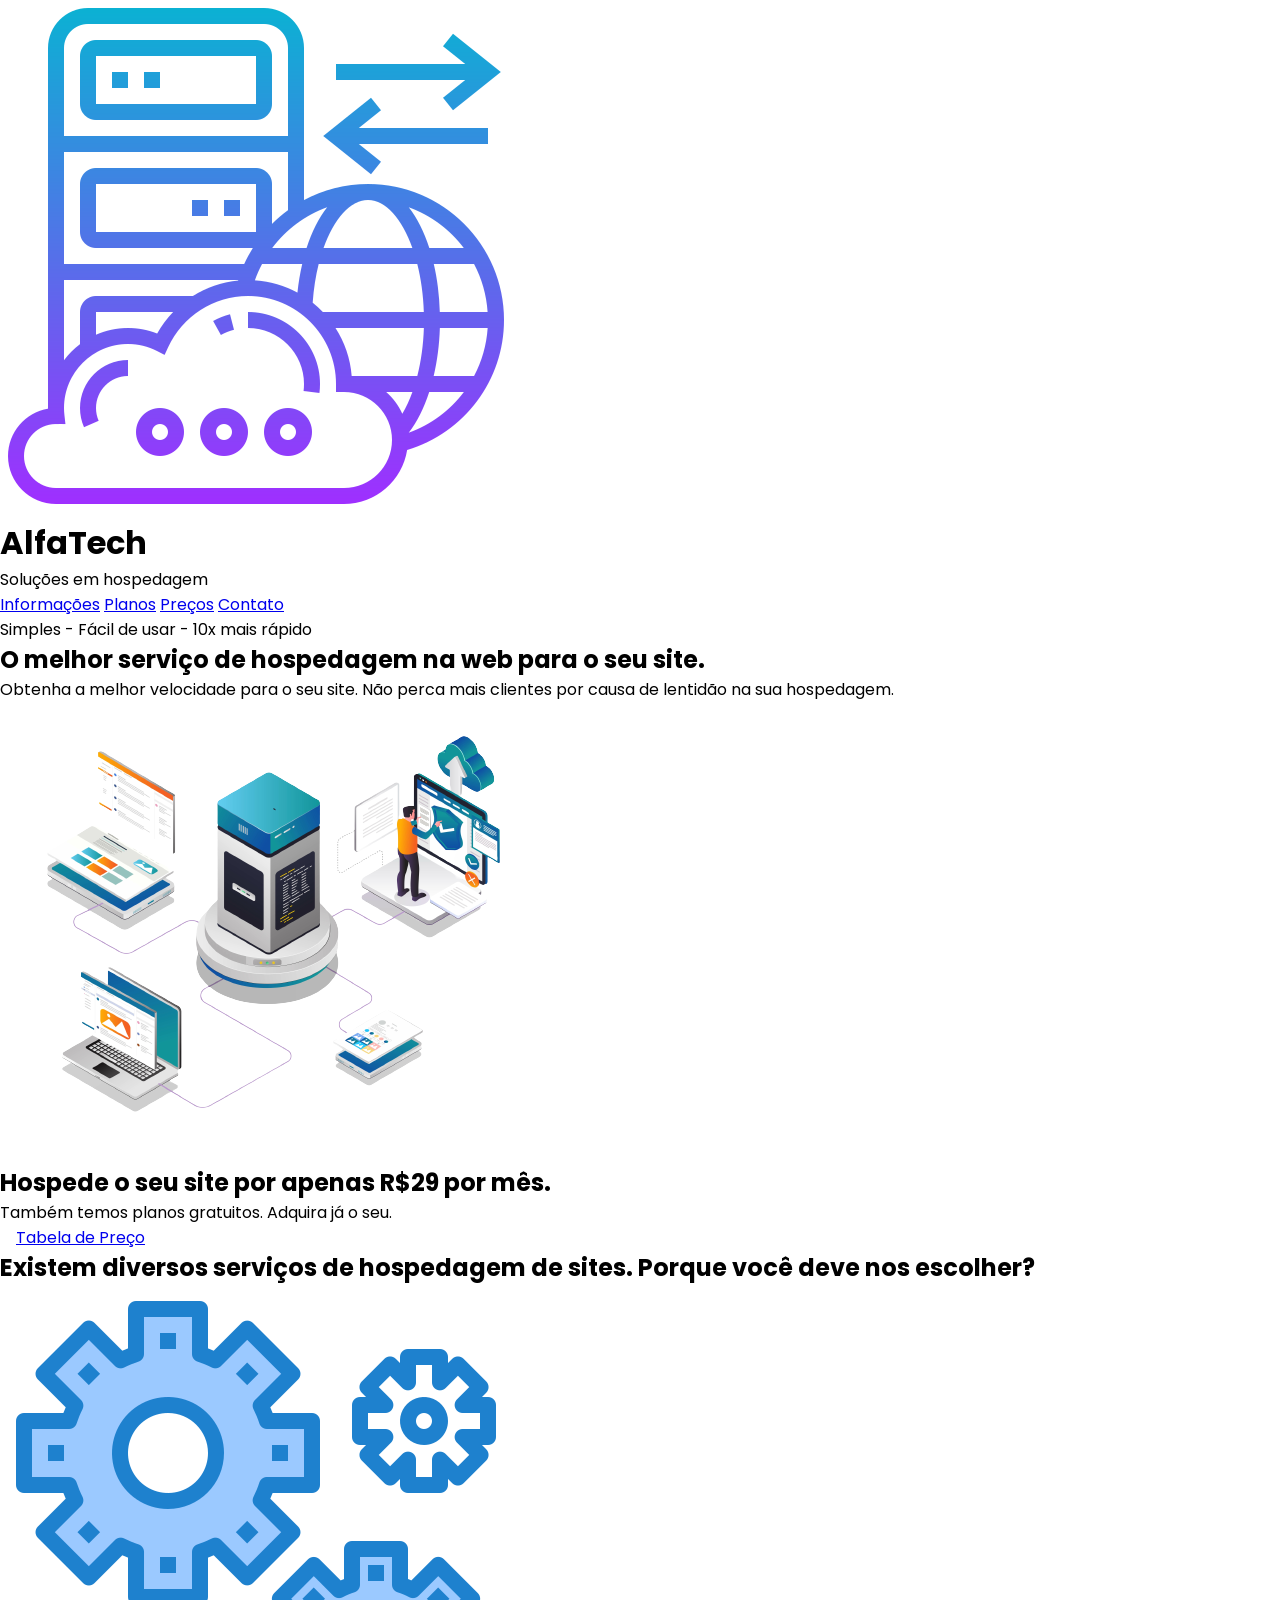
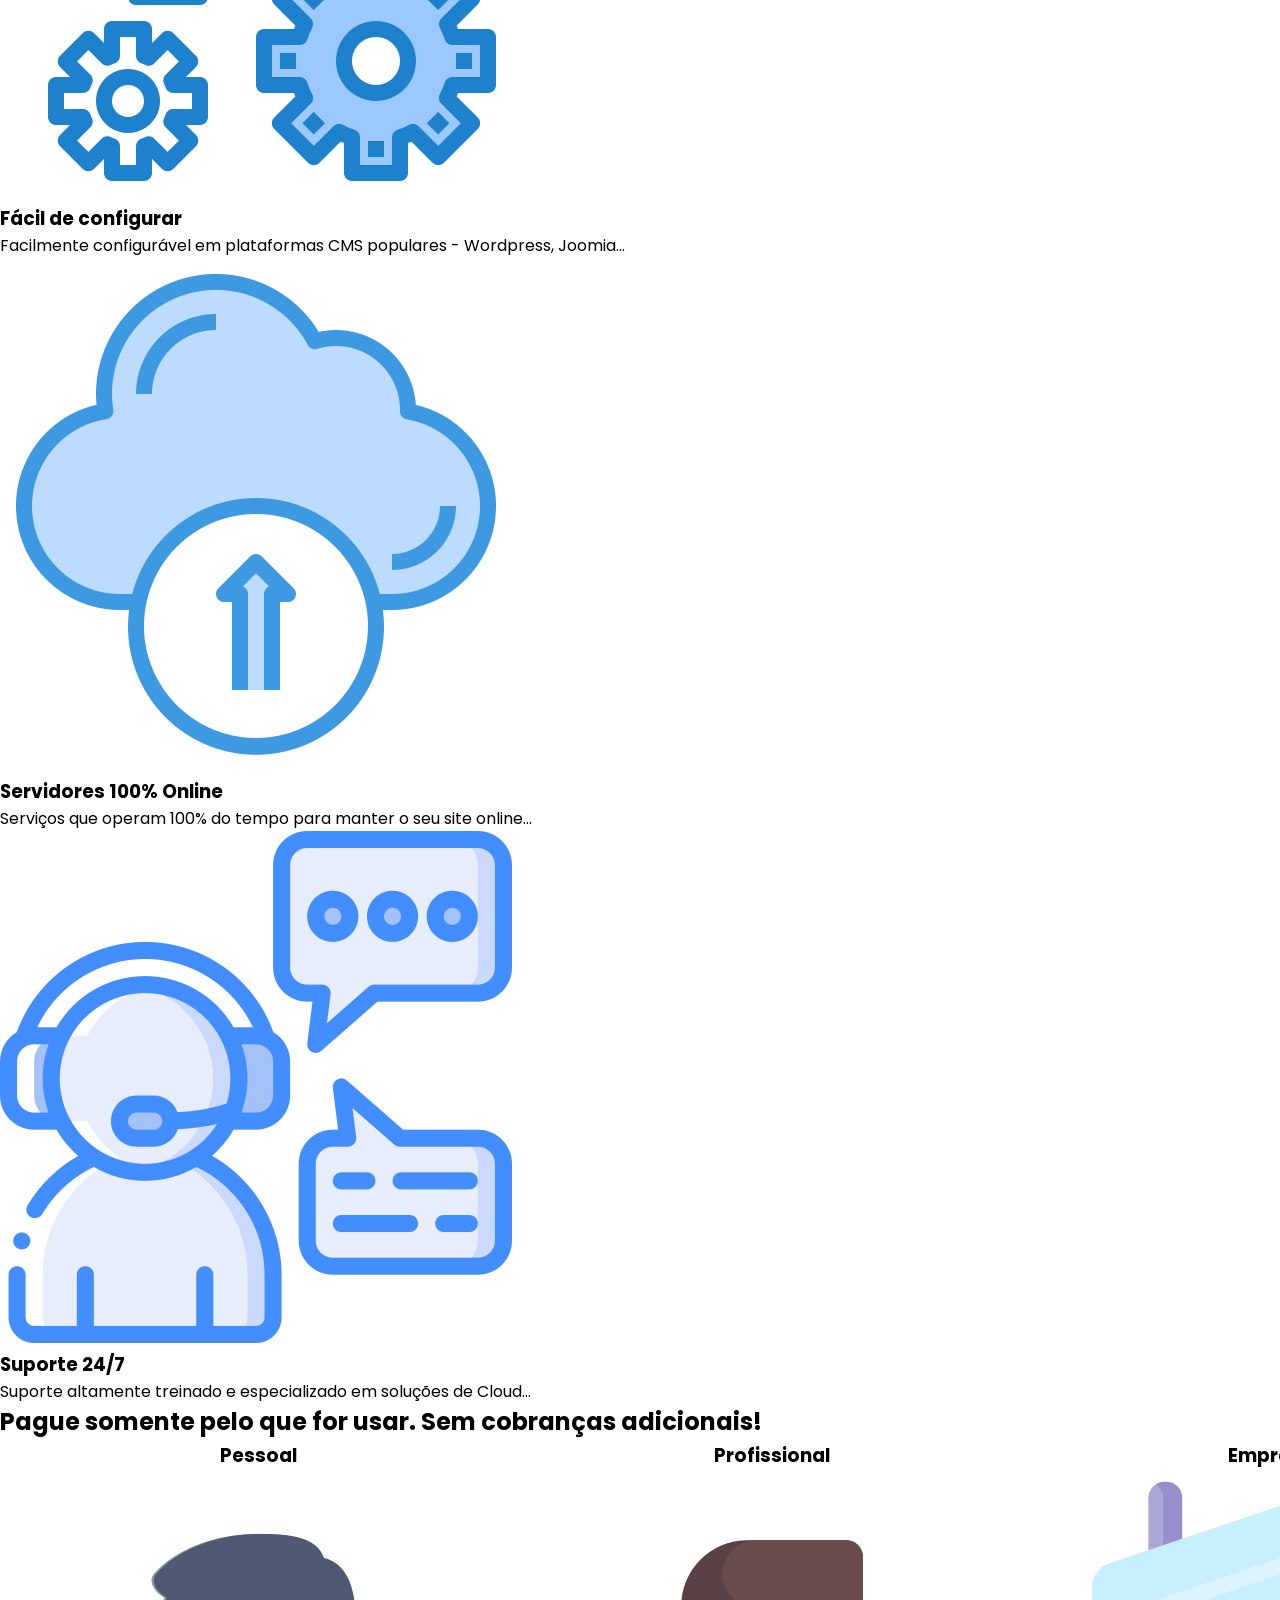
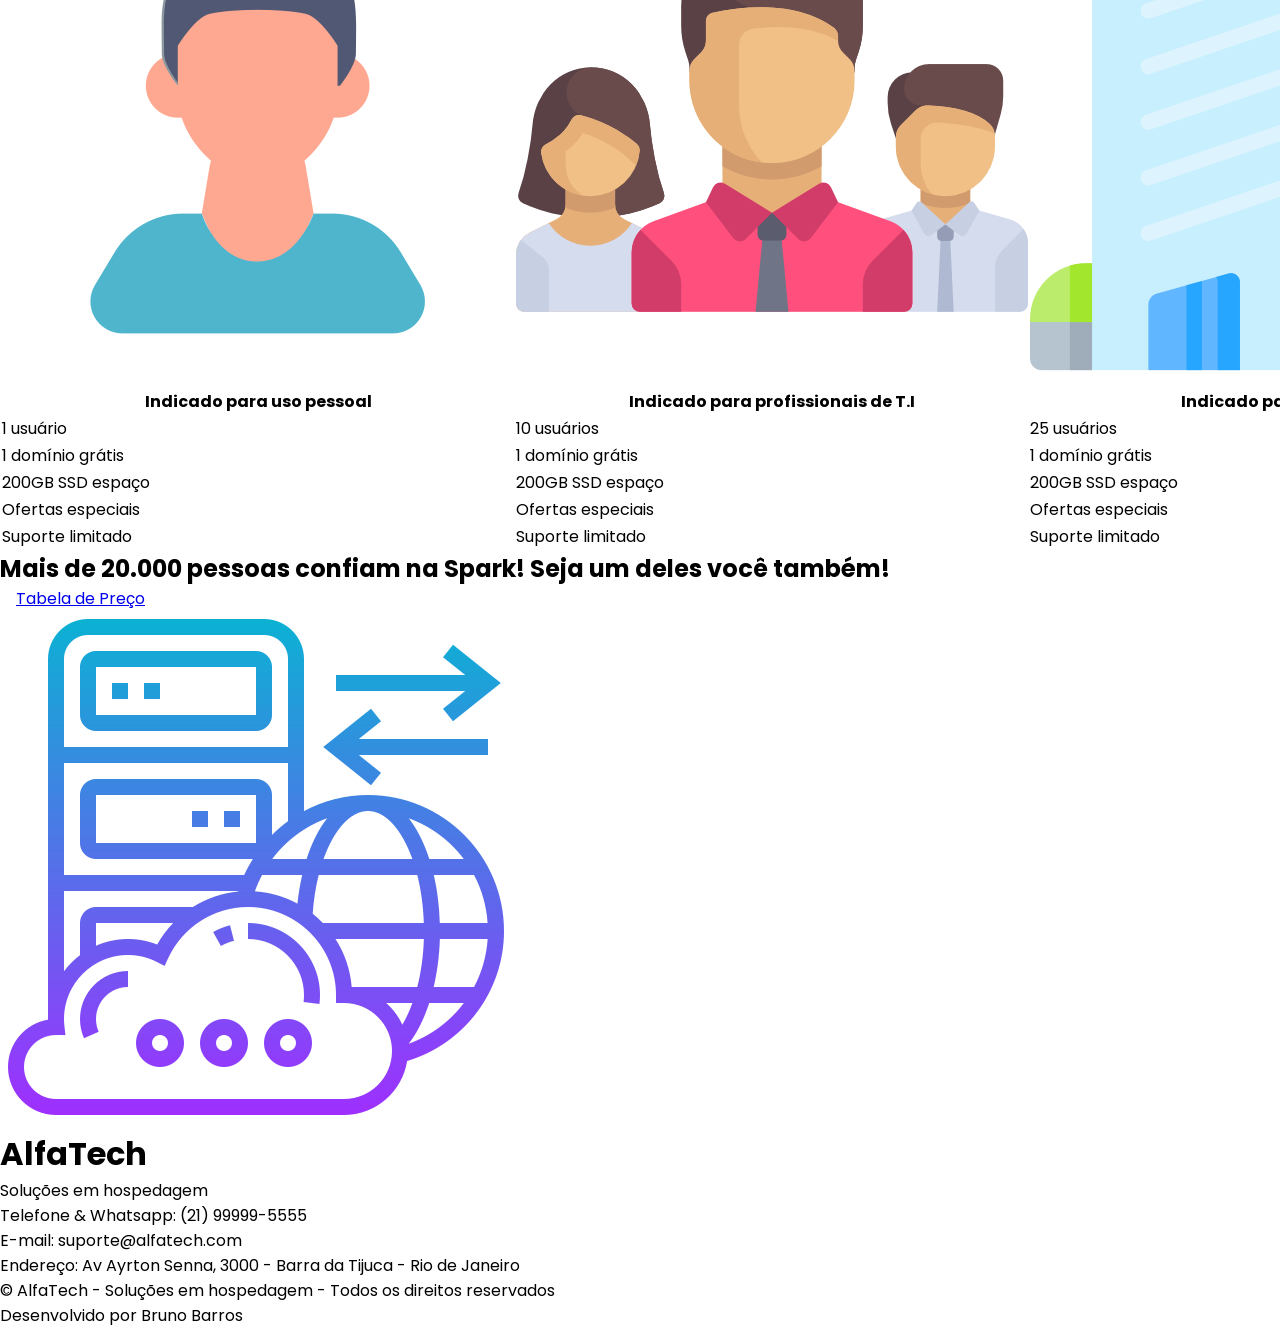
==== index.html @ 2352a5b9 "adicionando esqueleto html do projeto no repositorio" ====
<!DOCTYPE html>
<html lang="pt-br">
<head>
    <meta charset="UTF-8">
    <meta name="viewport" content="width=device-width, initial-scale=1.0">
    <link rel="preconnect" href="https://fonts.googleapis.com">
    <link rel="preconnect" href="https://fonts.gstatic.com" crossorigin>
    <link href="https://fonts.googleapis.com/css2?family=Poppins:ital,wght@0,100;0,200;0,300;0,400;0,500;0,600;0,700;0,800;0,900;1,100;1,200;1,300;1,400;1,500;1,600;1,700;1,800;1,900&display=swap" rel="stylesheet">
    <link rel="stylesheet" href="./style/style.css">
    <title>Document</title>
</head>
<body>
    <header class="topo-home">
        <div class="logo-home">
            <img src="./assets/logo-icone.png" alt="AlfaTech">
            <div>
                <h1>AlfaTech</h1>
                <p>Soluções em hospedagem</p>
            </div>
        </div>
        <div class="links-home">
            <a href="#informacoes">Informações</a>
            <a href="#planos">Planos</a>
            <a href="./price-page/price-page.html">Preços</a>
            <a href="#contato">Contato</a>
        </div>
    </header>
    <main class="main-home">
        <section class="banner-home">
            <div class="banner-title">
                <p>Simples - Fácil de usar - 10x mais rápido</p>
                <h2>O melhor serviço de hospedagem na web para o seu site.</h2>
                <p>Obtenha a melhor velocidade para o seu site. Não perca mais clientes por causa de lentidão na sua hospedagem.</p>
            </div>
            <img src="./assets/imagem-banner.png" alt="AlfaTech">
        </section>
        <section class="anuncio-home primeiro-anuncio">
            <div class="anuncio-text">
                <h2>Hospede o seu site por apenas R$29 por mês.</h2>
                <p>Também temos planos gratuitos. Adquira já o seu.</p>
            </div>
            <a href="./price-page/price-page.html"><img src="./assets/icone-foguete.png" alt="Tabela de Preço">Tabela de Preço</a>
        </section>
        <section class="informacoes-home" id="informacoes">
            <h2>Existem diversos serviços de hospedagem de sites. Porque você deve <span>nos escolher?</span></h2>
            <div class="info-cards">
                <div>
                    <img src="./assets/icone-engrenagens.png" alt="Configurações">
                    <h3>Fácil de configurar</h3>
                    <p>Facilmente configurável em plataformas CMS populares - Wordpress, Joomia...</p>
                </div>
                 <div>
                    <img src="./assets/cloud-icone.png" alt="Servidores">
                    <h3>Servidores 100% Online</h3>
                    <p>Serviços que operam 100% do tempo para manter o seu site online...</p>
                </div>
                 <div>
                    <img src="./assets/icone-suporte.png" alt="Suporte">
                    <h3>Suporte 24/7</h3>
                    <p>Suporte altamente treinado e especializado em soluções de Cloud...</p>
                </div>
            </div>
        </section>
        <section class="planos-home" id="planos">
            <h2>Pague somente pelo que for usar. Sem cobranças adicionais!</h2>
            <table>
                <thead>
                    <tr>
                    <th>
                        <h3>Pessoal</h3>
                        <img src="./assets/pessoal-icone.png" alt="Pessoal">
                        <p>Indicado para uso pessoal</p>
                    </th>
                    <th>
                        <h3>Profissional</h3>
                        <img src="./assets/equipe-icone.png" alt="Profissional">
                        <p>Indicado para profissionais de T.I</p>
                    </th>
                    <th>
                        <h3>Empresarial</h3>
                        <img src="./assets/empresa-icone.png" alt="Empresarial">
                        <p>Indicado para empresas</p>
                    </th>
                    <th>
                        <h3>Big Techs</h3>
                        <img src="./assets/big-tech.png" alt="Big Techs">
                        <p>Indicado para grandes empresas</p>
                    </th>
                    </tr>
                </thead>
                <tbody>
                    <tr>
                    <td>1 usuário</td>
                    <td>10 usuários</td>
                    <td>25 usuários</td>
                    <td>50 usuários</td>
                    </tr>
                    <tr>
                        <td>1 domínio grátis</td>
                        <td>1 domínio grátis</td>
                        <td>1 domínio grátis</td>
                        <td>1 domínio grátis</td>
                    </tr>
                    <tr>
                        <td>200GB SSD espaço</td>
                        <td>200GB SSD espaço</td>
                        <td>200GB SSD espaço</td>
                        <td>200GB SSD espaço</td>
                    </tr>
                    <tr>
                        <td>Ofertas especiais</td>
                        <td>Ofertas especiais</td>
                        <td>Ofertas especiais</td>
                        <td>Ofertas especiais</td>
                    </tr>
                    <tr>
                        <td>Suporte limitado</td>
                        <td>Suporte limitado</td>
                        <td>Suporte limitado</td>
                        <td>Suporte limitado</td>
                    </tr>
                </tbody>
            </table>
        </section>
        <section class="anuncio-home segundo-anuncio">
            <div class="anuncio-text">
                <h2>Mais de 20.000 pessoas confiam na Spark! Seja um deles você também!</h2>
            </div>
            <a href="./price-page/price-page.html"><img src="./assets/icone-foguete.png" alt="Tabela de Preço">Tabela de Preço</a>
        </section>
    </main>
    <footer class="rodape-home" id="contato">
        <div class="contato-home">
            <div class="logo-home">
            <img src="./assets/logo-icone.png" alt="AlfaTech">
            <div>
                <h1>AlfaTech</h1>
                <p>Soluções em hospedagem</p>
            </div>
            <div class="contato-text">
                <p>Telefone & Whatsapp: (21) 99999-5555</p>
                <p>E-mail: suporte@alfatech.com</p>
                <p>Endereço: Av Ayrton Senna, 3000 - Barra da Tijuca - Rio de Janeiro</p>
                <p> &copy; AlfaTech - Soluções em hospedagem - Todos os direitos reservados</p>
            </div>
        </div>
        <div class="dev-home">
            <p>Desenvolvido por Bruno Barros</p>
        </div>
    </footer>
</body>
</html>
---- style/style.css ----
:root{
    --cor-branca: #fff;
    --cor-destaque: #2f86d6;
    --cor-detalhe: #233032;
    --cor-sombreado: rgba(47, 134, 214, 1);
}



*{
    margin: 0;
    padding: 0;
    box-sizing: border-box;
    font-family: "Poppins", sans-serif;
}
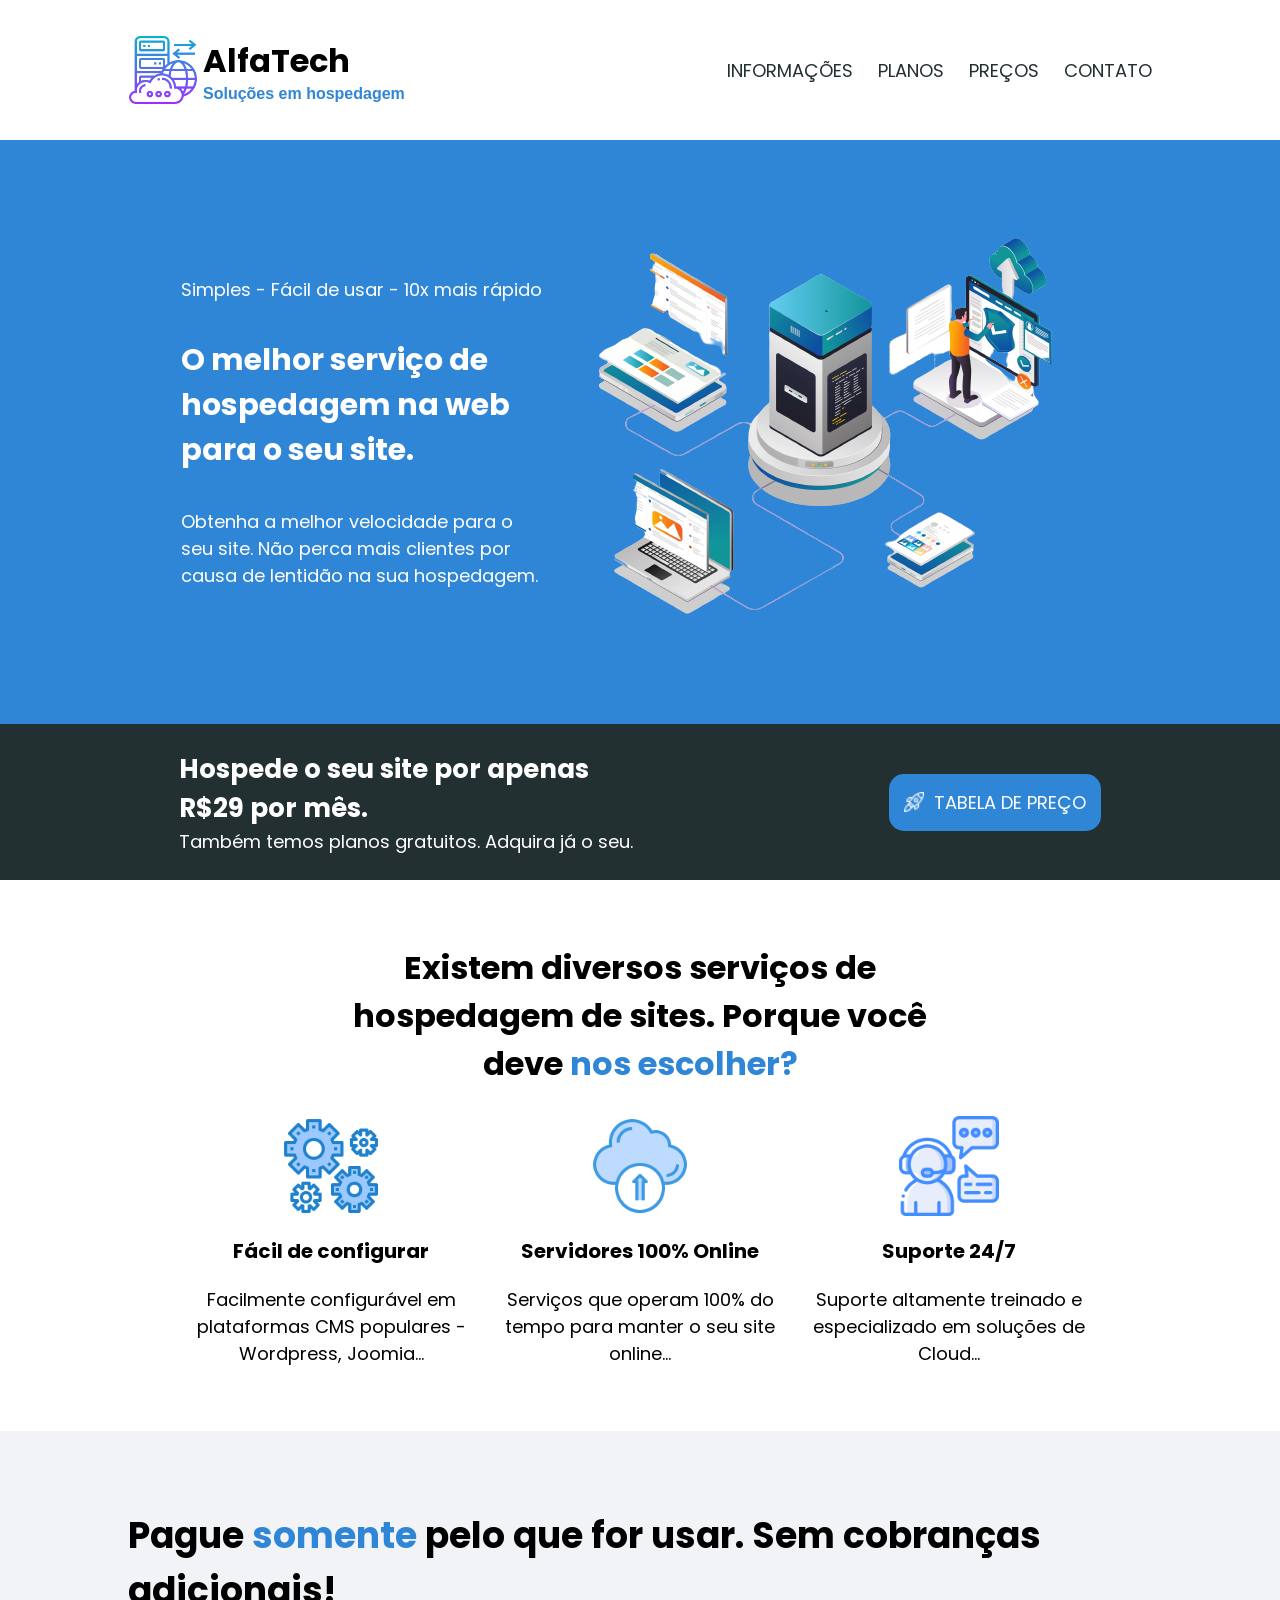
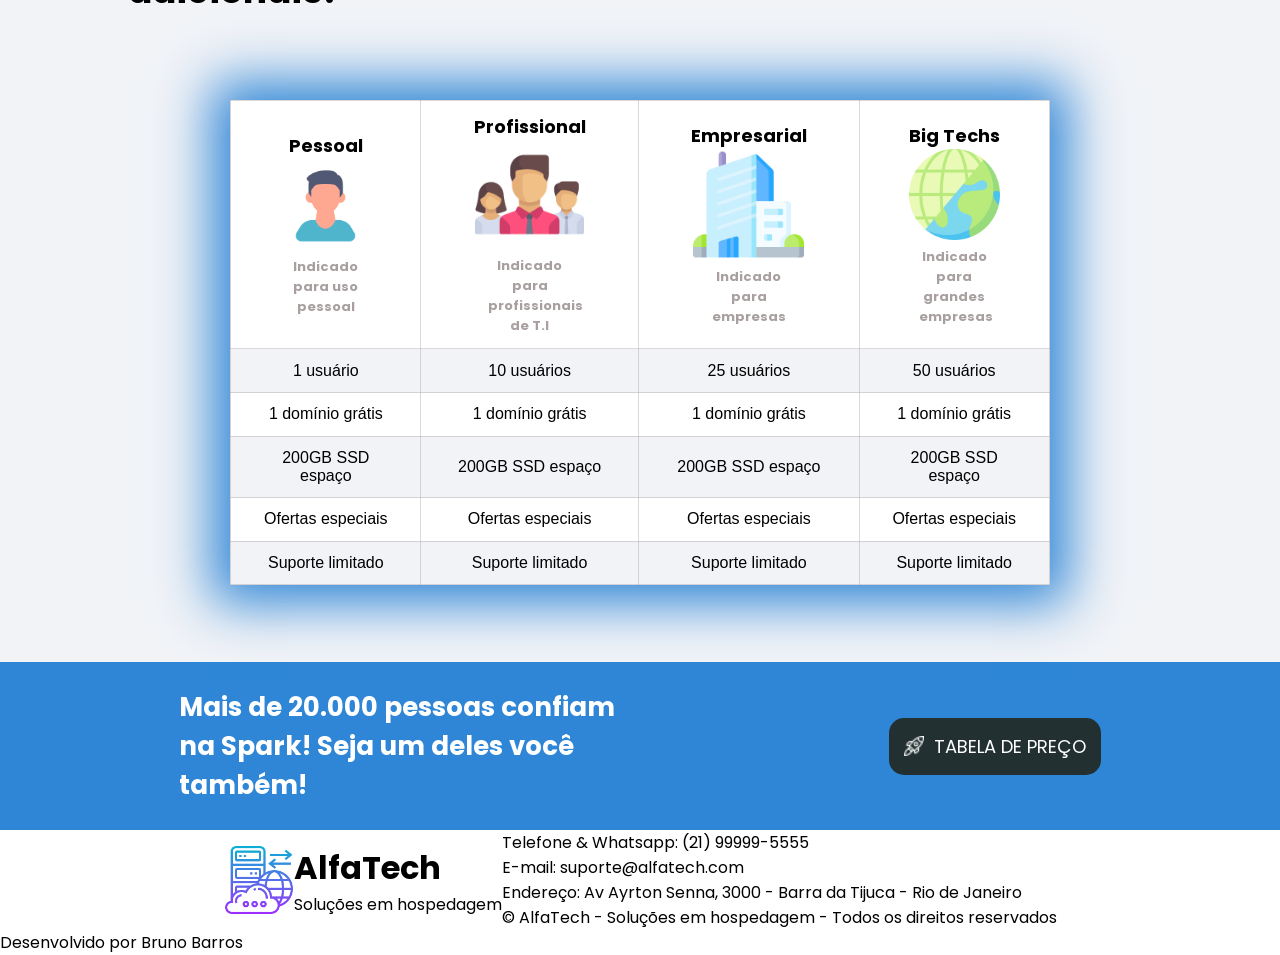
==== commit 46fbc5b2: "adicionando primeiros estilos ao repositório" ====
--- a/index.html
+++ b/index.html
@@ -11,18 +11,20 @@
 </head>
 <body>
     <header class="topo-home">
-        <div class="logo-home">
-            <img src="./assets/logo-icone.png" alt="AlfaTech">
-            <div>
-                <h1>AlfaTech</h1>
-                <p>Soluções em hospedagem</p>
+        <div class="topo-div">
+            <div class="logo-home">
+                <img src="./assets/logo-icone.png" alt="AlfaTech">
+                <div class="logo-text">
+                    <h1>AlfaTech</h1>
+                    <p>Soluções em hospedagem</p>
+                </div>
             </div>
-        </div>
-        <div class="links-home">
-            <a href="#informacoes">Informações</a>
-            <a href="#planos">Planos</a>
-            <a href="./price-page/price-page.html">Preços</a>
-            <a href="#contato">Contato</a>
+            <div class="links-home">
+                <a href="#informacoes">Informações</a>
+                <a href="#planos">Planos</a>
+                <a href="./price-page/price-page.html">Preços</a>
+                <a href="#contato">Contato</a>
+            </div>
         </div>
     </header>
     <main class="main-home">
@@ -62,7 +64,7 @@
             </div>
         </section>
         <section class="planos-home" id="planos">
-            <h2>Pague somente pelo que for usar. Sem cobranças adicionais!</h2>
+            <h2>Pague <span>somente</span> pelo que for usar. Sem cobranças adicionais!</h2>
             <table>
                 <thead>
                     <tr>
--- a/style/style.css
+++ b/style/style.css
@@ -1,15 +1,304 @@
 :root{
     --cor-branca: #fff;
+    --cor-fundo-1: #f1f3f7;
+    --cor-fundo-2: #f6f6f6;
+    --cor-fundo-3: #a8a4a4;
     --cor-destaque: #2f86d6;
     --cor-detalhe: #233032;
+    --cor-detalhe-tabela: #a89f9f;
+    --cor-linha-tabela: rgba(168, 159, 159, 0.4);
     --cor-sombreado: rgba(47, 134, 214, 1);
-}
-
-
+
+}
 
 *{
     margin: 0;
     padding: 0;
     box-sizing: border-box;
     font-family: "Poppins", sans-serif;
-}+}
+
+
+/* ==========================================================================
+   Seção topo
+   ========================================================================== */
+
+
+   .topo-home{
+    width: 100%;
+    padding: 35px 0px;
+    background-color: var(--cor-branca);
+   }
+
+   .topo-div{
+    width: 80%;
+    display: flex;
+    justify-content: space-between;
+    align-items: center;
+    margin: 0 auto;
+   }
+
+   .logo-home{
+    display: flex;
+    align-items: center;
+    justify-content: center;
+   }
+
+   .logo-home img{
+    width: 70px;
+   }
+
+   .logo-text{
+    display: flex;
+    justify-content: center;
+    align-items: flex-start;
+    flex-direction: column;
+    margin-left: 5px;
+   }
+
+   .logo-text h1{
+    font-size: 32px;
+   }
+
+   .logo-text p{
+    font-size: 16px;
+    color: var(--cor-destaque);
+    font-weight: 600;
+   }
+
+   .links-home{
+    display: flex;
+    align-items: center;
+    justify-content: space-between;
+    gap: 25px;
+   }
+
+   .links-home a{
+    font-size: 18px;
+    color: var(--cor-detalhe);
+    text-decoration: none;
+    text-transform: uppercase;
+    transition: 0.5s ease-in-out;
+   }
+
+   .links-home a:visited{
+    font-size: 18px;
+    color: var(--cor-detalhe);
+    text-decoration: none;
+   }
+
+   .links-home a:hover{
+    font-size: 22px;
+   }
+
+
+   /* ==========================================================================
+   Seção Banner
+   ========================================================================== */
+
+.banner-home{
+    background-color: var(--cor-destaque);
+    display: flex;
+    align-items: center;
+    justify-content: space-evenly;
+    padding: 5% 14%;
+}
+
+.banner-title{
+    width: 40%;
+    color: var(--cor-branca);
+}
+
+.banner-title p{
+    font-size: 18px;
+    
+}
+
+.banner-title h2{
+    font-size: 30px;
+    margin: 35px 0px;
+}
+
+.banner-title img{
+    width: 50%;
+    height: auto;
+}
+
+
+/* ==========================================================================
+   Seção anúncio
+   ========================================================================== */
+
+.anuncio-home{
+    padding: 2% 14%;
+    display: flex;
+    align-items: center;
+    justify-content: space-between;
+}
+
+.anuncio-home a{
+    color: var(--cor-branca);
+    font-size: 18px;
+    display: flex;
+    align-items: center;
+    text-decoration: none;
+    text-transform: uppercase;
+    padding: 15px;
+    border-radius: 15px;
+}
+
+.anuncio-home a img{
+    width: 20px;
+    margin-right: 10px;
+}
+
+.anuncio-text{
+    width: 50%;
+    color: var(--cor-branca);
+}
+
+.anuncio-text h2{
+    font-size: 26px;
+}
+
+.anuncio-text p{
+    font-size: 18px;
+}
+
+
+.primeiro-anuncio{
+    background-color: var(--cor-detalhe);
+
+}
+
+.segundo-anuncio{
+    background-color: var(--cor-destaque);
+}
+
+.primeiro-anuncio a{
+    background-color: var(--cor-destaque);
+
+}
+
+.segundo-anuncio a{
+    background-color: var(--cor-detalhe);
+
+}
+
+/* ==========================================================================
+   Seção informações
+   ========================================================================== */
+
+.informacoes-home{
+    display: flex;
+    align-items: center;
+    flex-direction: column;
+    padding: 5% 14%;
+}
+
+.informacoes-home h2{
+    font-size: 32px;
+    width: 70%;
+    text-align: center;
+}
+
+.informacoes-home span{
+    color: var(--cor-destaque);
+}
+
+.info-cards{
+    display: flex;
+    align-items: center;
+    justify-content: space-between;
+    margin-top: 3%;
+}
+
+.info-cards div{
+    width: 33%;
+    display: flex;
+    align-items: center;
+    flex-direction: column;
+    text-align: center;
+    gap: 20px;
+}
+
+.info-cards img{
+    width: 33%;
+}
+
+.info-cards h3{
+    font-size: 20px;
+}
+
+.info-cards p{
+    font-size: 18px;
+}
+
+/* ==========================================================================
+   Seção informações
+   ========================================================================== */
+
+.planos-home{
+    width: 100%;
+    padding: 6% 10%;
+    display: flex;
+    align-items: center;
+    flex-direction: column;
+    background-color: var(--cor-fundo-1);
+}
+
+.planos-home h2{
+    font-size: 36px;
+    margin-bottom: 8%;
+
+}
+
+.planos-home span{
+    color: var(--cor-destaque);
+}
+
+.planos-home table{
+    width: 80%;
+    box-shadow: 0 0 50px 18px var(--cor-sombreado);
+    text-align: center;
+    border-collapse: collapse;
+
+}
+
+ .planos-home img{
+    width: 65%;
+ }
+
+ .planos-home th{
+    border: 1px solid var(--cor-linha-tabela);
+    padding: 1.5% 3%;
+    background-color: var(--cor-branca);
+ }
+
+ .planos-home th h3{
+    font-size: 18px;
+ }
+
+ .planos-home th p{
+    font-size: 13px;
+    color: var(--cor-detalhe-tabela);
+    width: 50%;
+    margin: 0 auto;
+ }
+
+ .planos-home td{
+    padding: 1.5% 3%;
+    border: 1px solid var(--cor-linha-tabela);
+    font-size: 16px;
+    font-weight: 500;
+ }
+
+ .planos-home tbody tr:nth-child(even){
+    background-color: var(--cor-branca);
+ }
+
+ .planos-home tbody tr:nth-child(odd){
+    background-color: var(--cor-fundo-1);
+    
+
+ }
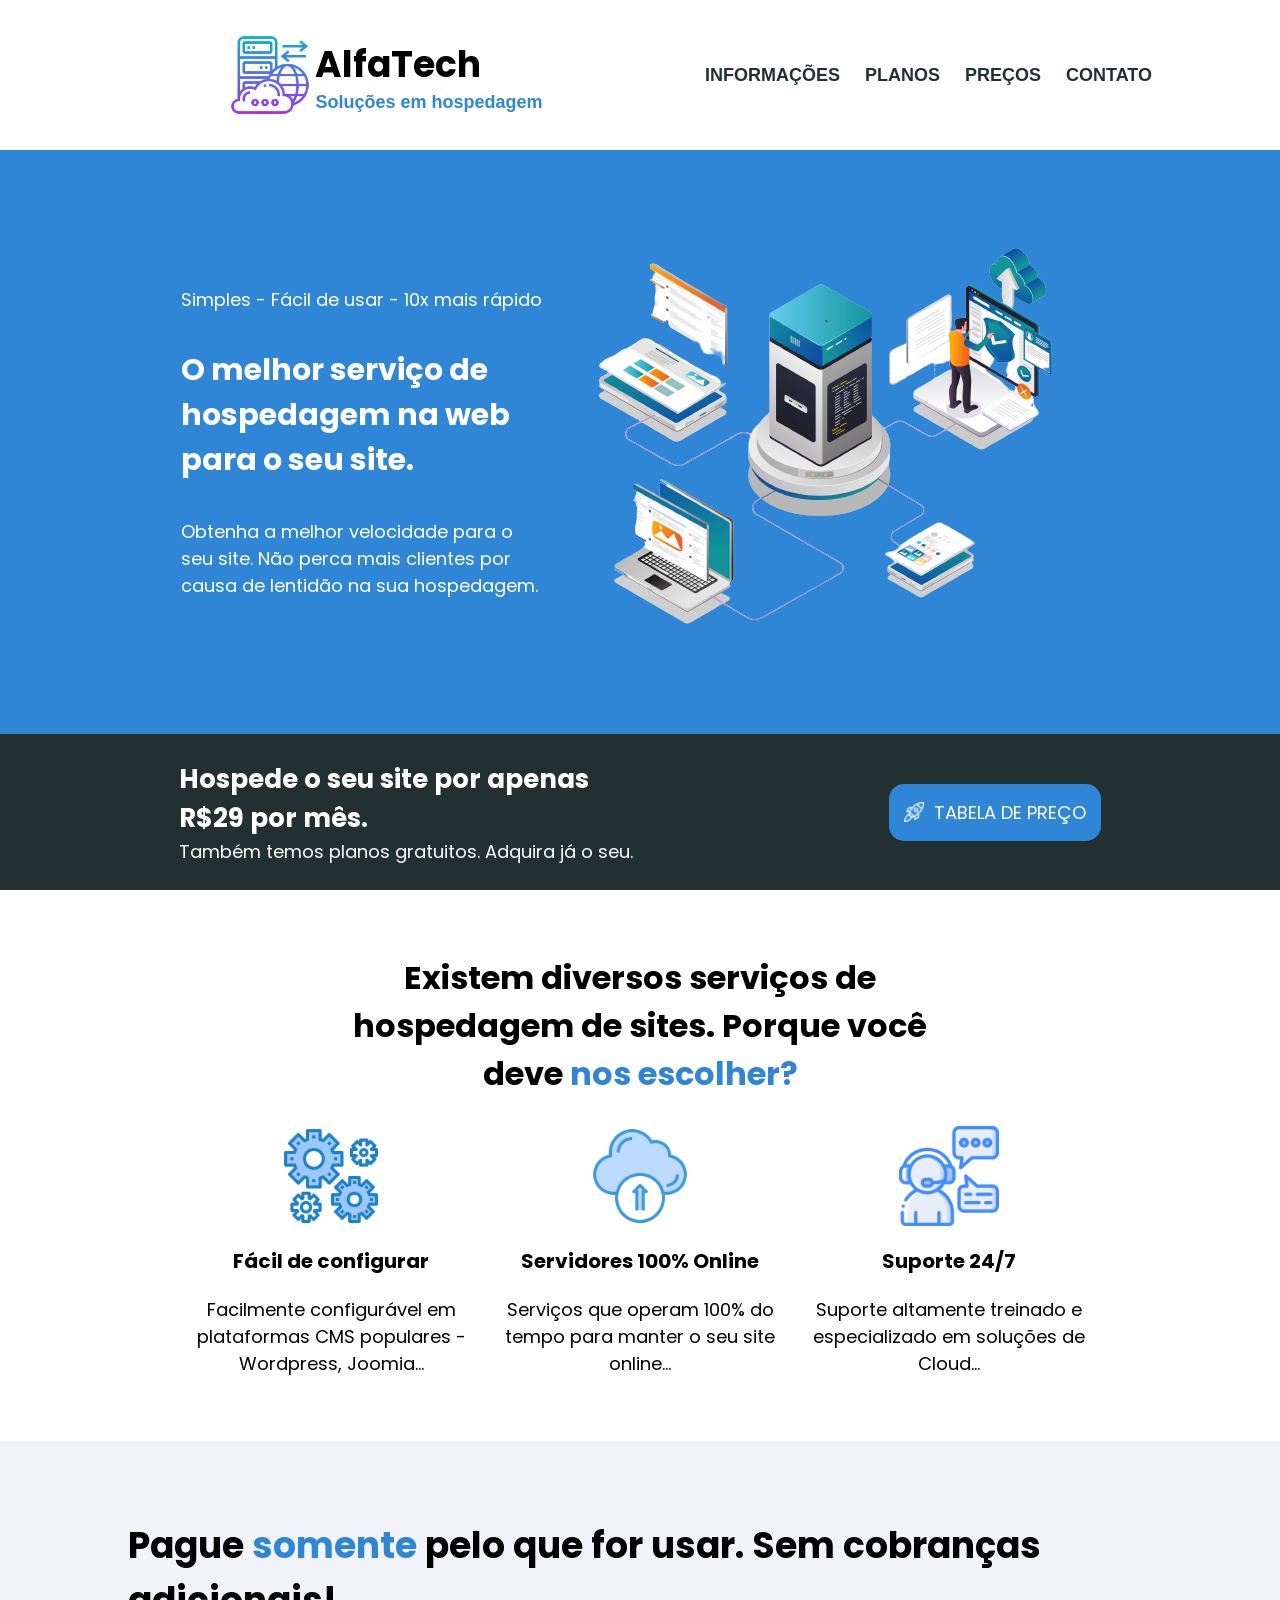
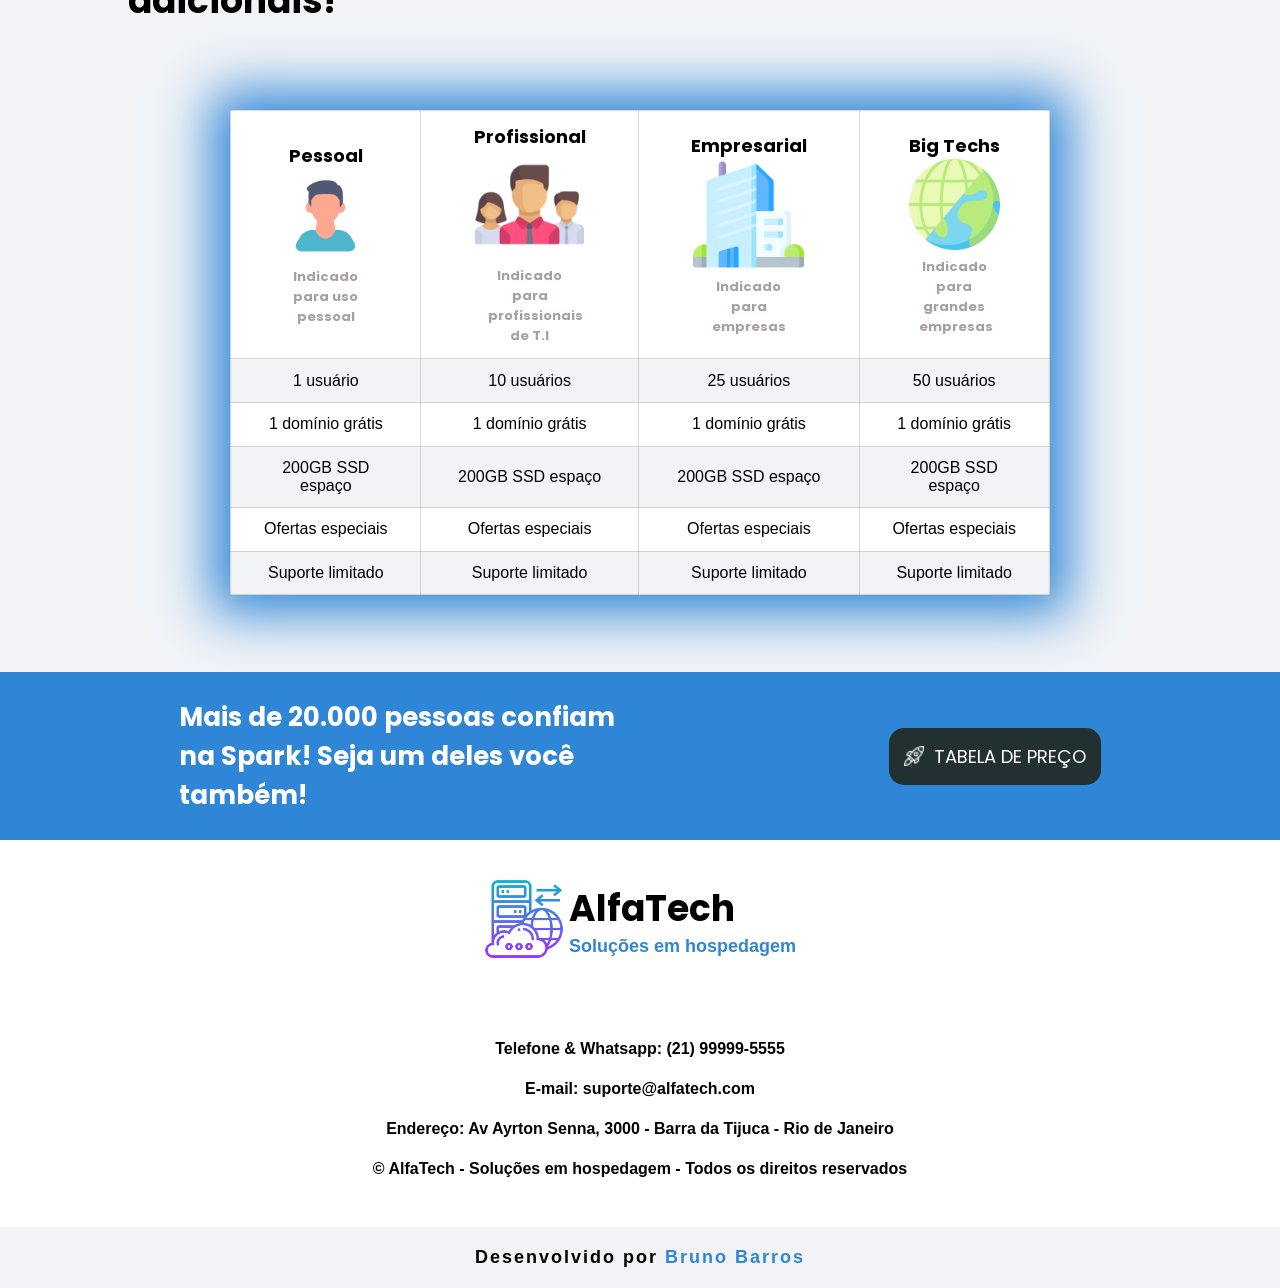
==== commit af03ba92: "adicionando finalização do css ao repositório" ====
--- a/index.html
+++ b/index.html
@@ -134,10 +134,11 @@
     <footer class="rodape-home" id="contato">
         <div class="contato-home">
             <div class="logo-home">
-            <img src="./assets/logo-icone.png" alt="AlfaTech">
-            <div>
-                <h1>AlfaTech</h1>
-                <p>Soluções em hospedagem</p>
+                <img src="./assets/logo-icone.png" alt="AlfaTech">
+                <div class="logo-text">
+                    <h1>AlfaTech</h1>
+                    <p>Soluções em hospedagem</p>
+                </div>
             </div>
             <div class="contato-text">
                 <p>Telefone & Whatsapp: (21) 99999-5555</p>
@@ -147,7 +148,7 @@
             </div>
         </div>
         <div class="dev-home">
-            <p>Desenvolvido por Bruno Barros</p>
+            <p>Desenvolvido por <span>Bruno Barros</span></p>
         </div>
     </footer>
 </body>
--- a/style/style.css
+++ b/style/style.css
@@ -16,7 +16,10 @@
     padding: 0;
     box-sizing: border-box;
     font-family: "Poppins", sans-serif;
-}
+    scroll-behavior: smooth;
+}
+
+
 
 
 /* ==========================================================================
@@ -42,10 +45,11 @@
     display: flex;
     align-items: center;
     justify-content: center;
+    margin-left: 10%;
    }
 
    .logo-home img{
-    width: 70px;
+    width: 80px;
    }
 
    .logo-text{
@@ -57,11 +61,11 @@
    }
 
    .logo-text h1{
-    font-size: 32px;
+    font-size: 36px;
    }
 
    .logo-text p{
-    font-size: 16px;
+    font-size: 18px;
     color: var(--cor-destaque);
     font-weight: 600;
    }
@@ -75,6 +79,7 @@
 
    .links-home a{
     font-size: 18px;
+    font-weight: 600;
     color: var(--cor-detalhe);
     text-decoration: none;
     text-transform: uppercase;
@@ -145,11 +150,21 @@
     text-transform: uppercase;
     padding: 15px;
     border-radius: 15px;
+    transition: 0.5s ease-in-out;
+}
+
+.anuncio-home a:hover{
+    font-size: 22px;
 }
 
 .anuncio-home a img{
     width: 20px;
     margin-right: 10px;
+    transition: 0.5s ease-in-out;
+}
+
+.anuncio-home a:hover img{
+    width: 24px;
 }
 
 .anuncio-text{
@@ -235,7 +250,7 @@
 }
 
 /* ==========================================================================
-   Seção informações
+   Seção Planos
    ========================================================================== */
 
 .planos-home{
@@ -301,4 +316,51 @@
     background-color: var(--cor-fundo-1);
     
 
- }+ }
+
+ /* ==========================================================================
+   Seção Rodapé/Contato
+   ========================================================================== */
+
+.rodape-home{
+    width: 100%;
+    display: flex;
+    align-items: center;
+    flex-direction: column;
+    background-color: var(--cor-branca);
+}
+
+.contato-home{
+    padding: 3% 5%;
+    display: flex;
+    flex-direction: column;
+    align-items: center;
+    gap: 70px;
+}
+
+.contato-home .logo-home{
+    margin-left: 0;
+}
+
+.contato-text{
+    text-align: center;
+    font-size: 16px;
+    font-weight: 600;
+    line-height: 40px;
+}
+
+
+.dev-home{
+    text-align: center;
+    background-color: var(--cor-fundo-1);
+    width: 100%;
+    font-size: 18px;
+    font-weight: 600;
+    letter-spacing: 2px;
+    padding: 20px 0;
+}
+
+.dev-home span{
+    color: var(--cor-destaque);
+}
+
